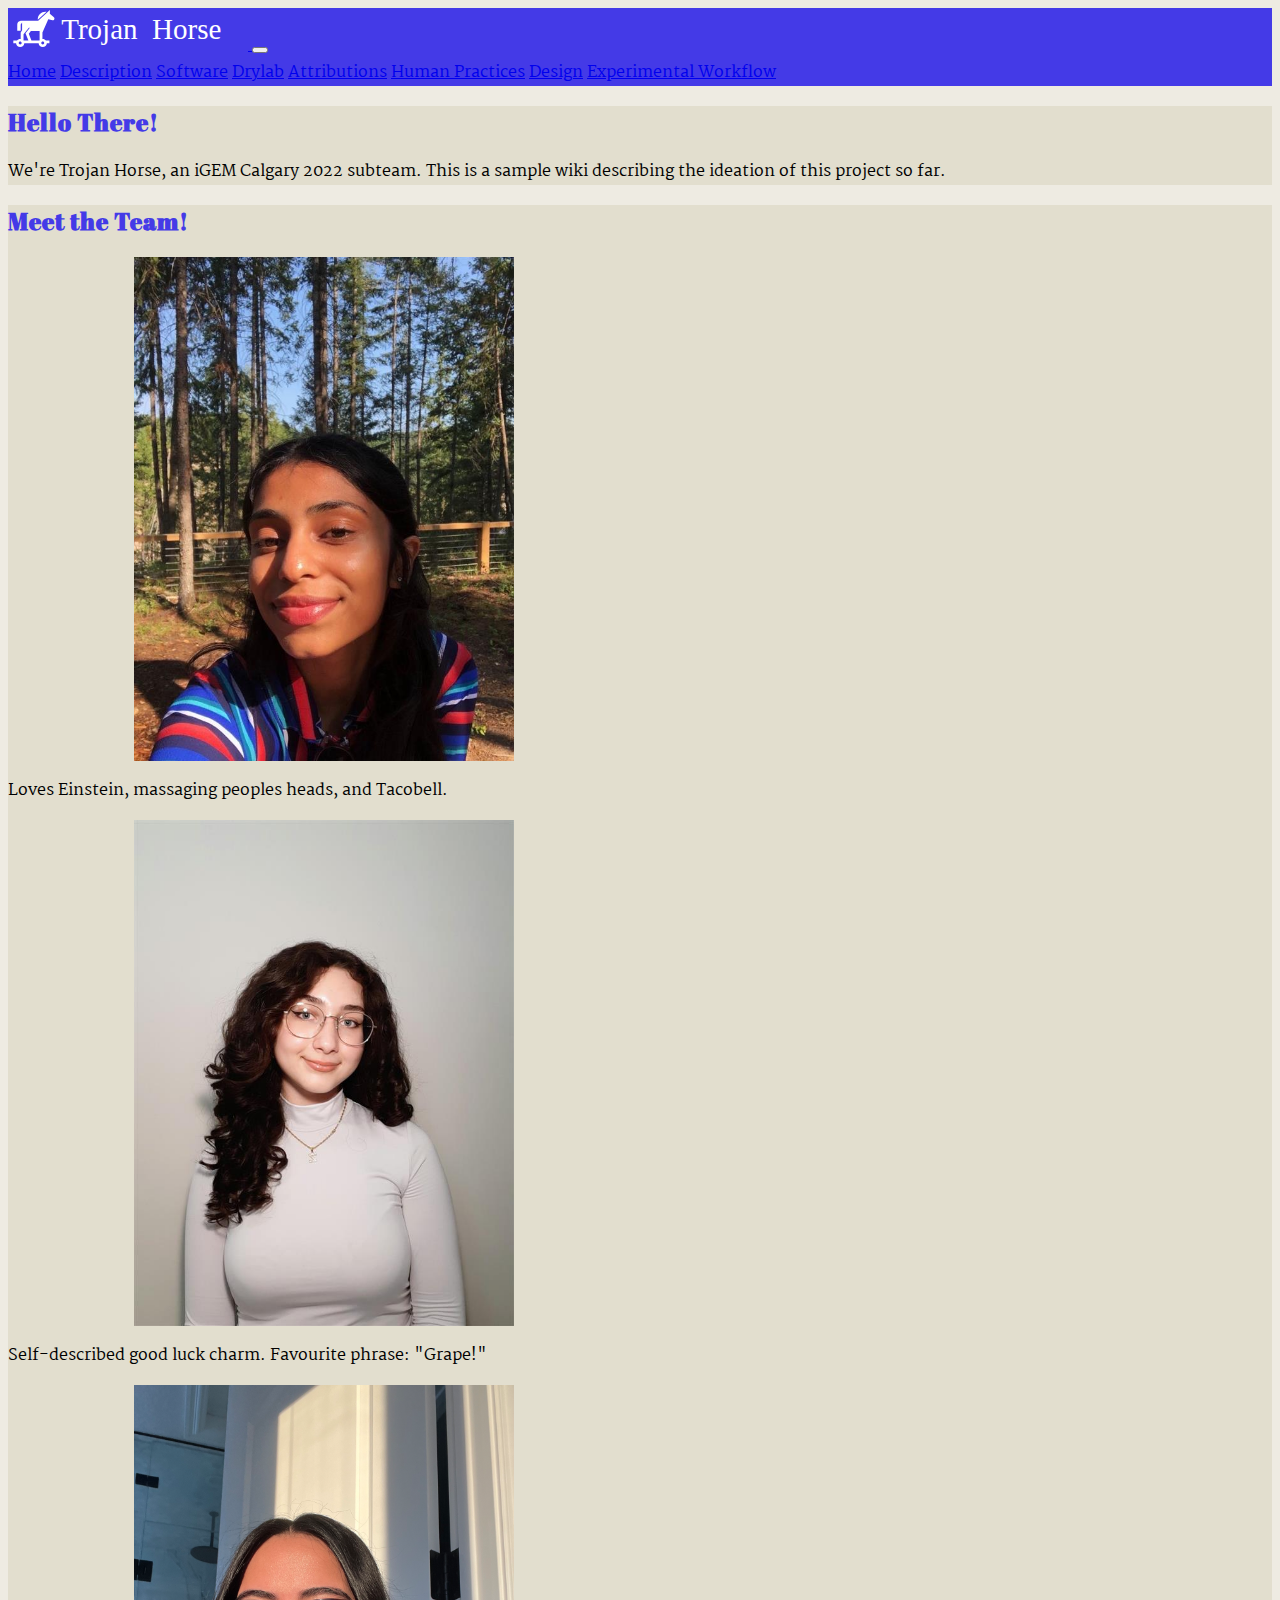
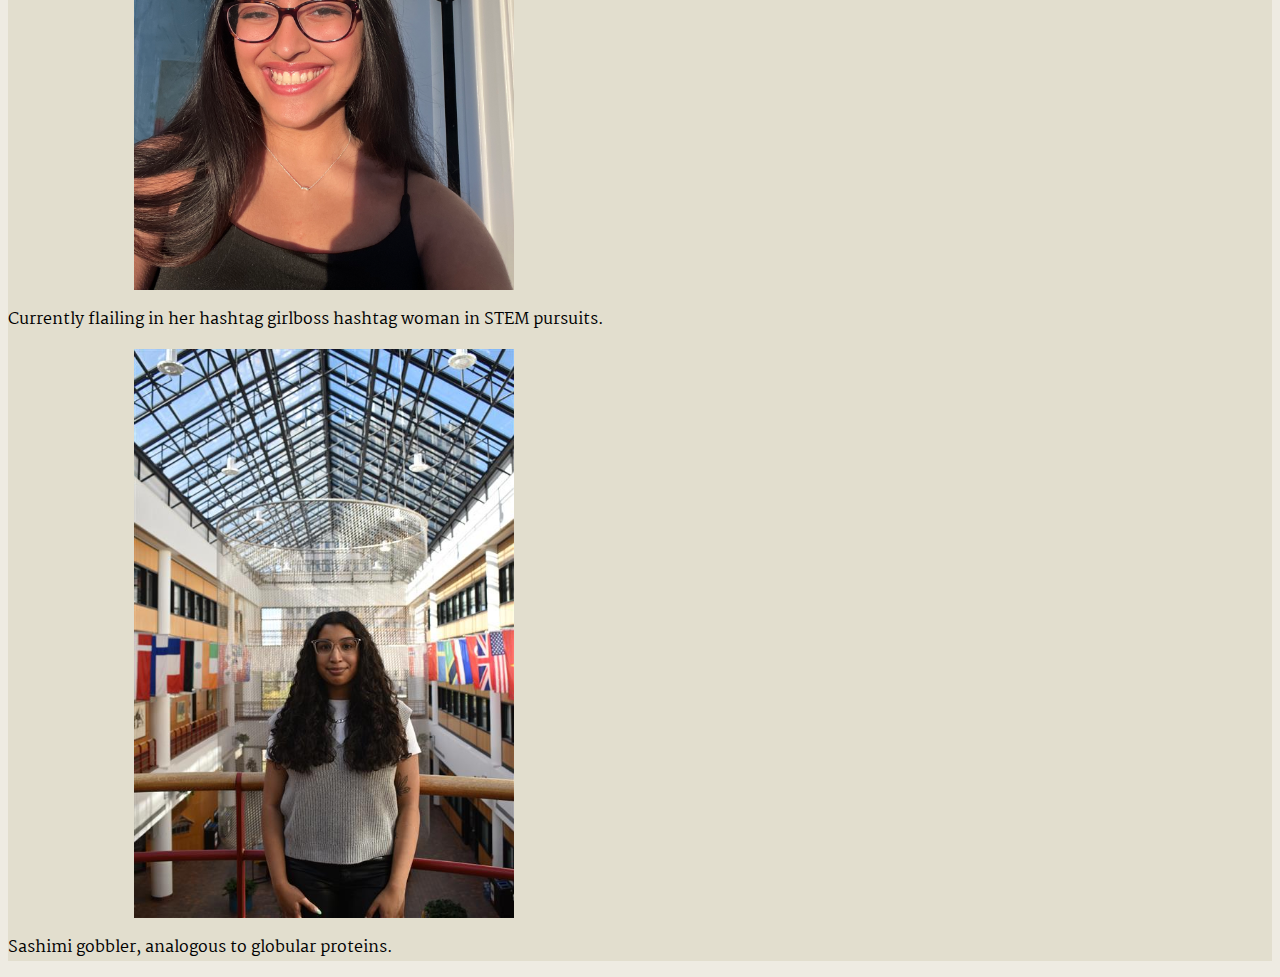
==== index.html @ 1225454e "pls do the thing" ====
<!DOCTYPE html>

<head>
  <!-- Meta information -->
  <meta charset="UTF-8" />
  <meta http-equiv="X-UA-Compatible" content="IE=edge" />
  <meta name="viewport" content="width=device-width, initial-scale=1.0" />

  <!-- JS imports -->
  <!-- JavaScript Bundle with Popper -->
  <script
    src="https://cdn.jsdelivr.net/npm/bootstrap@5.1.3/dist/js/bootstrap.bundle.min.js"
    integrity="sha384-ka7Sk0Gln4gmtz2MlQnikT1wXgYsOg+OMhuP+IlRH9sENBO0LRn5q+8nbTov4+1p"
    crossorigin="anonymous"
  ></script>

  <!-- CSS Imports -->
  <link
    href="https://cdn.jsdelivr.net/npm/bootstrap@5.1.3/dist/css/bootstrap.min.css"
    rel="stylesheet"
    integrity="sha384-1BmE4kWBq78iYhFldvKuhfTAU6auU8tT94WrHftjDbrCEXSU1oBoqyl2QvZ6jIW3"
    crossorigin="anonymous"
  />
  <link rel="preconnect" href="https://fonts.googleapis.com" />
  <link rel="preconnect" href="https://fonts.gstatic.com" crossorigin />
  <link rel="preconnect" href="https://fonts.googleapis.com" />
  <link rel="preconnect" href="https://fonts.gstatic.com" crossorigin />
  <link
    href="https://fonts.googleapis.com/css2?family=Abril+Fatface&family=Martel:wght@200&display=swap"
    rel="stylesheet"
  />
  <link rel="stylesheet" href="mystyle.css" />
  <title>Index</title>
</head>

<body>
  <nav
    class="navbar navbar-expand-lg navbar-dark px-3"
    ,
    style="background-color: #443ae7"
  >
    <a class="navbar-brand" href="index.html">
      <img
        class="navbar-logo"
        src="media/best-logo.svg"
        alt="Trojan Horse Logo"
      />
    </a>
    <button
      class="navbar-toggler"
      type="button"
      data-toggle="collapse"
      data-target="#navbarNavAltMarkup"
      aria-controls="navbarNavAltMarkup"
      aria-expanded="false"
      aria-label="Toggle navigation"
    >
      <span class="navbar-toggler-icon"></span>
    </button>
    <div
      class="collapse navbar-collapse mx-2 text-lowercase regular"
      id="navbarNavAltMarkup"
    >
      <div class="navbar-nav">
        <a class="nav-item nav-link active" href="index.html">Home</a>
        <a class="nav-item nav-link" href="description.html">Description</a>
        <a class="nav-item nav-link" href="software.html">Software</a>
        <a class="nav-item nav-link" href="drylab.html">Drylab</a>
        <a class="nav-item nav-link" href="attributions.html">Attributions</a>
        <a class="nav-item nav-link" href="human-practices.html">Human Practices</a>
        <a class="nav-item nav-link" href="design.html">Design</a>
        <a class="nav-item nav-link" href="workflow.html">Experimental Workflow</a>
      </div>
    </div>
  </nav>

  <div class="container card shadow p-3 mt-3">
    <h2 class="serif">Hello There!</h2>
    <p>
      We're Trojan Horse, an iGEM Calgary 2022 subteam. This is a sample wiki
      describing the ideation of this project so far.
    </p>
  </div>

  <div class="container card shadow p-3 mt-3">
    <h2 class="serif">Meet the Team!</h2>
    <img class="profile"
      src="media/tithi.jpg"
    />
    <p>
      Loves Einstein, massaging peoples heads, and Tacobell.
    </p>
    <img class="profile"
      src="media/zainab.jpg"
    />
    <p>
      Self-described good luck charm. Favourite phrase: "Grape!"
    </p>
    <img class="profile"
      src="media/inara.jpeg"
    />
    <p>
      Currently flailing in her hashtag girlboss hashtag woman in STEM pursuits.
    </p>
    <img class="profile"
      src="media/naureen.jpg"
    />
    <p>
      Sashimi gobbler, analogous to globular proteins.
    </p>
  </div>

  <!-- <nav class="navbar navbar-inverse navbar-fixed-top">
    <div class="container-fluid">
      <div class="navbar-header">
        <a class="navbar-brand" href="#">Trojan Horse</a>
      </div>
      <ul class="nav navbar-nav">
        <li class="active"><a href="#">Home</a></li>
        <li><a href="#">Description</a></li>
        <li><a href="#">Software</a></li>
        <li><a href="#">Drylab</a></li>
        <li><a href="#">Attributions</a></li>
        <li><a href="#">Human Practices</a></li>
        <li><a href="#">Design</a></li>
        <li><a href="#">Experimental Workflow</a></li>
      </ul>
    </div>
  </nav> -->
</body>
---- mystyle.css ----
body {
  background-color: #eeebe2;
  font-family: Martel;
}

h1, h2, h3, h4, h5 {
  color: #443ae7;
  font-family: 'Archivo', sans-serif;
  letter-spacing: 1px
}

.blue {
  color: #443ae7;
}

p {
  /* font-family: 'Abril Fatface'; */
  /* font-size: 40px; */
}

.navbar-logo {
  width: 15rem;
}

.serif {
  font-family: 'Abril Fatface';
  letter-spacing: 1px
}

.regular {
  font-family: 'Martel';
}

.active {
  text-decoration: underline;
}

.card {
  background-color: #e2dece;
  border: none;

}

.btn-group button {
  background-color: #443ae7;
  border: 1px solid white;
  color: white; /* White text */
  padding: 10px 24px;
  cursor: pointer; /* Pointer/hand icon */
  float: left; /* Float the buttons side by side */
}

.btn-group button:not(:last-child) {
  border-right: none; /* Prevent double borders */
}

.resize_fit_center {
    max-width:100%;
    max-height:100%;
    vertical-align: middle;
}

/* Clear floats (clearfix hack) */
.btn-group:after {
  content: "";
  clear: both;
  display: table;
}

/* Add a background color on hover */
.btn-group button:hover {
  background-color: #5a51ea;
}

.center {
  display: block;
  margin-left: auto;
  margin-right: auto;
  width: 50%;
}

.profile {
  display: block;
  margin-left: 10%;
  margin-right: auto;
  width: 30%;
}
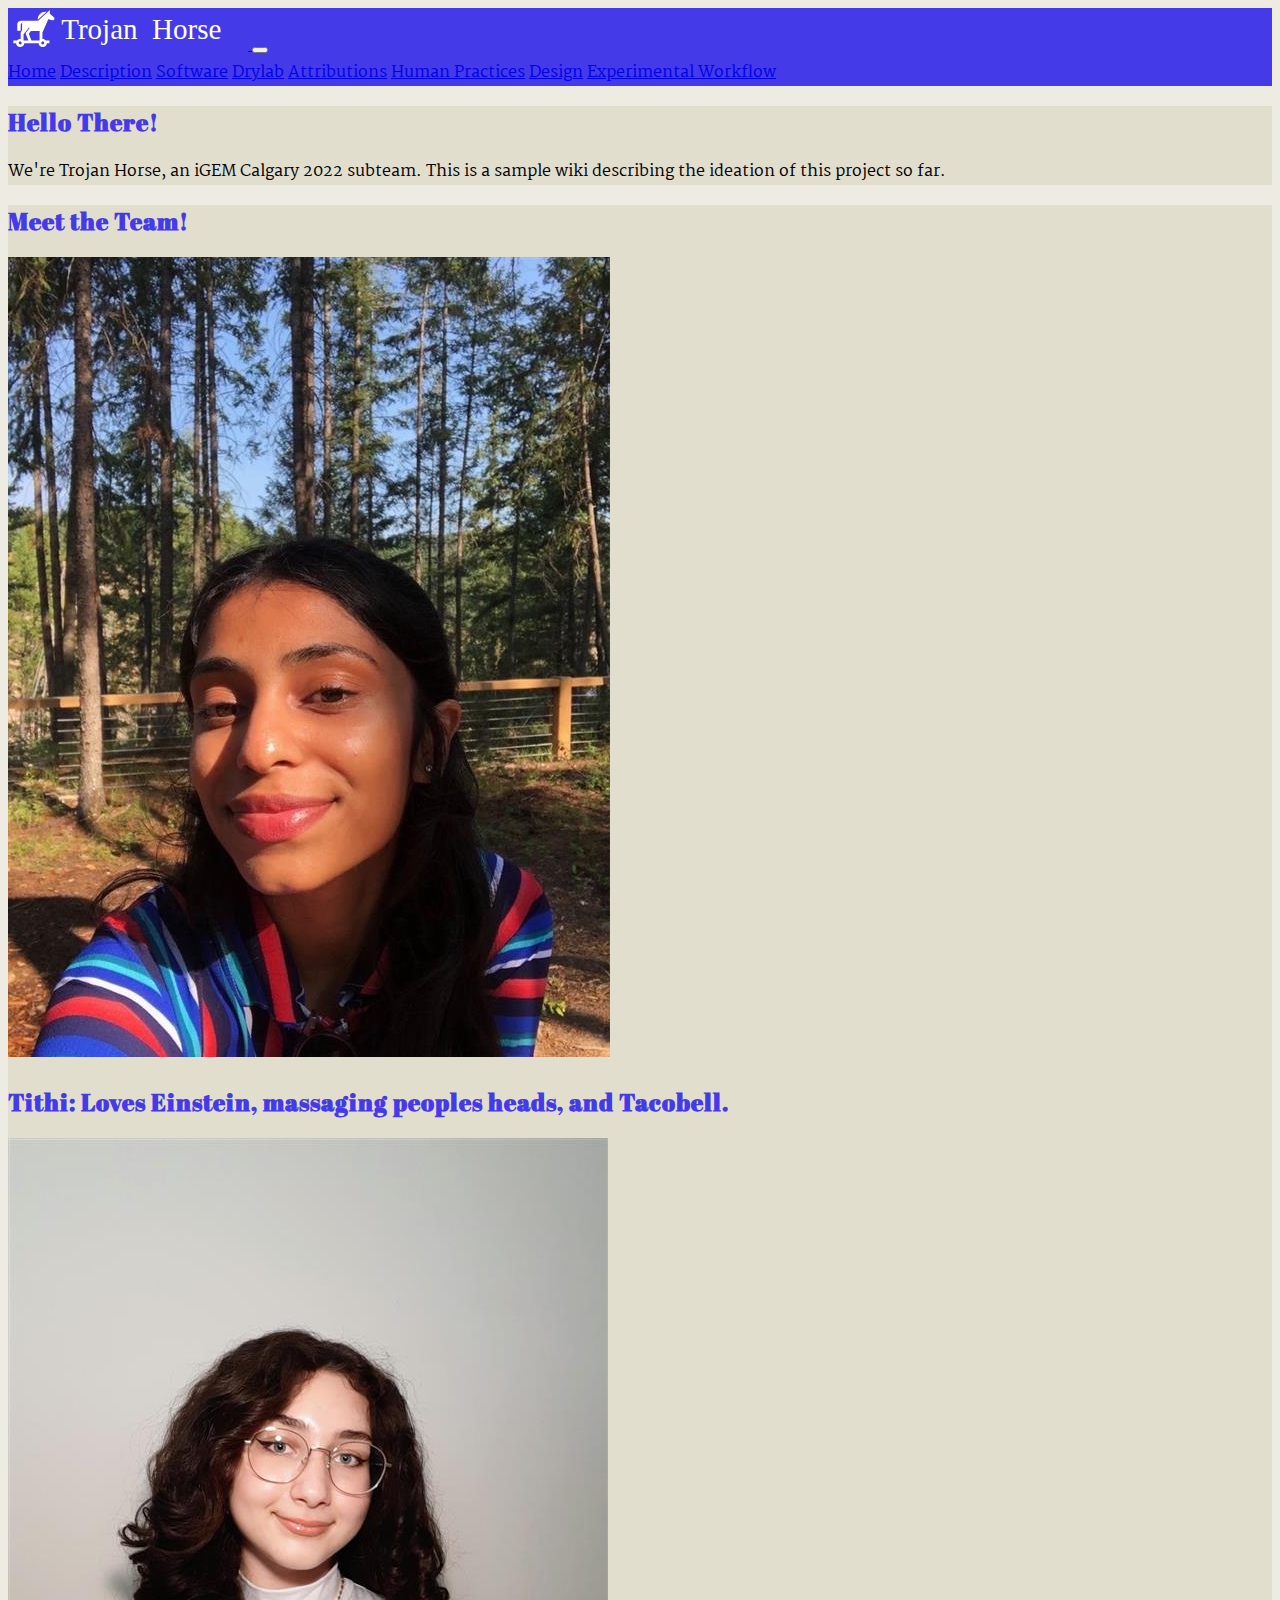
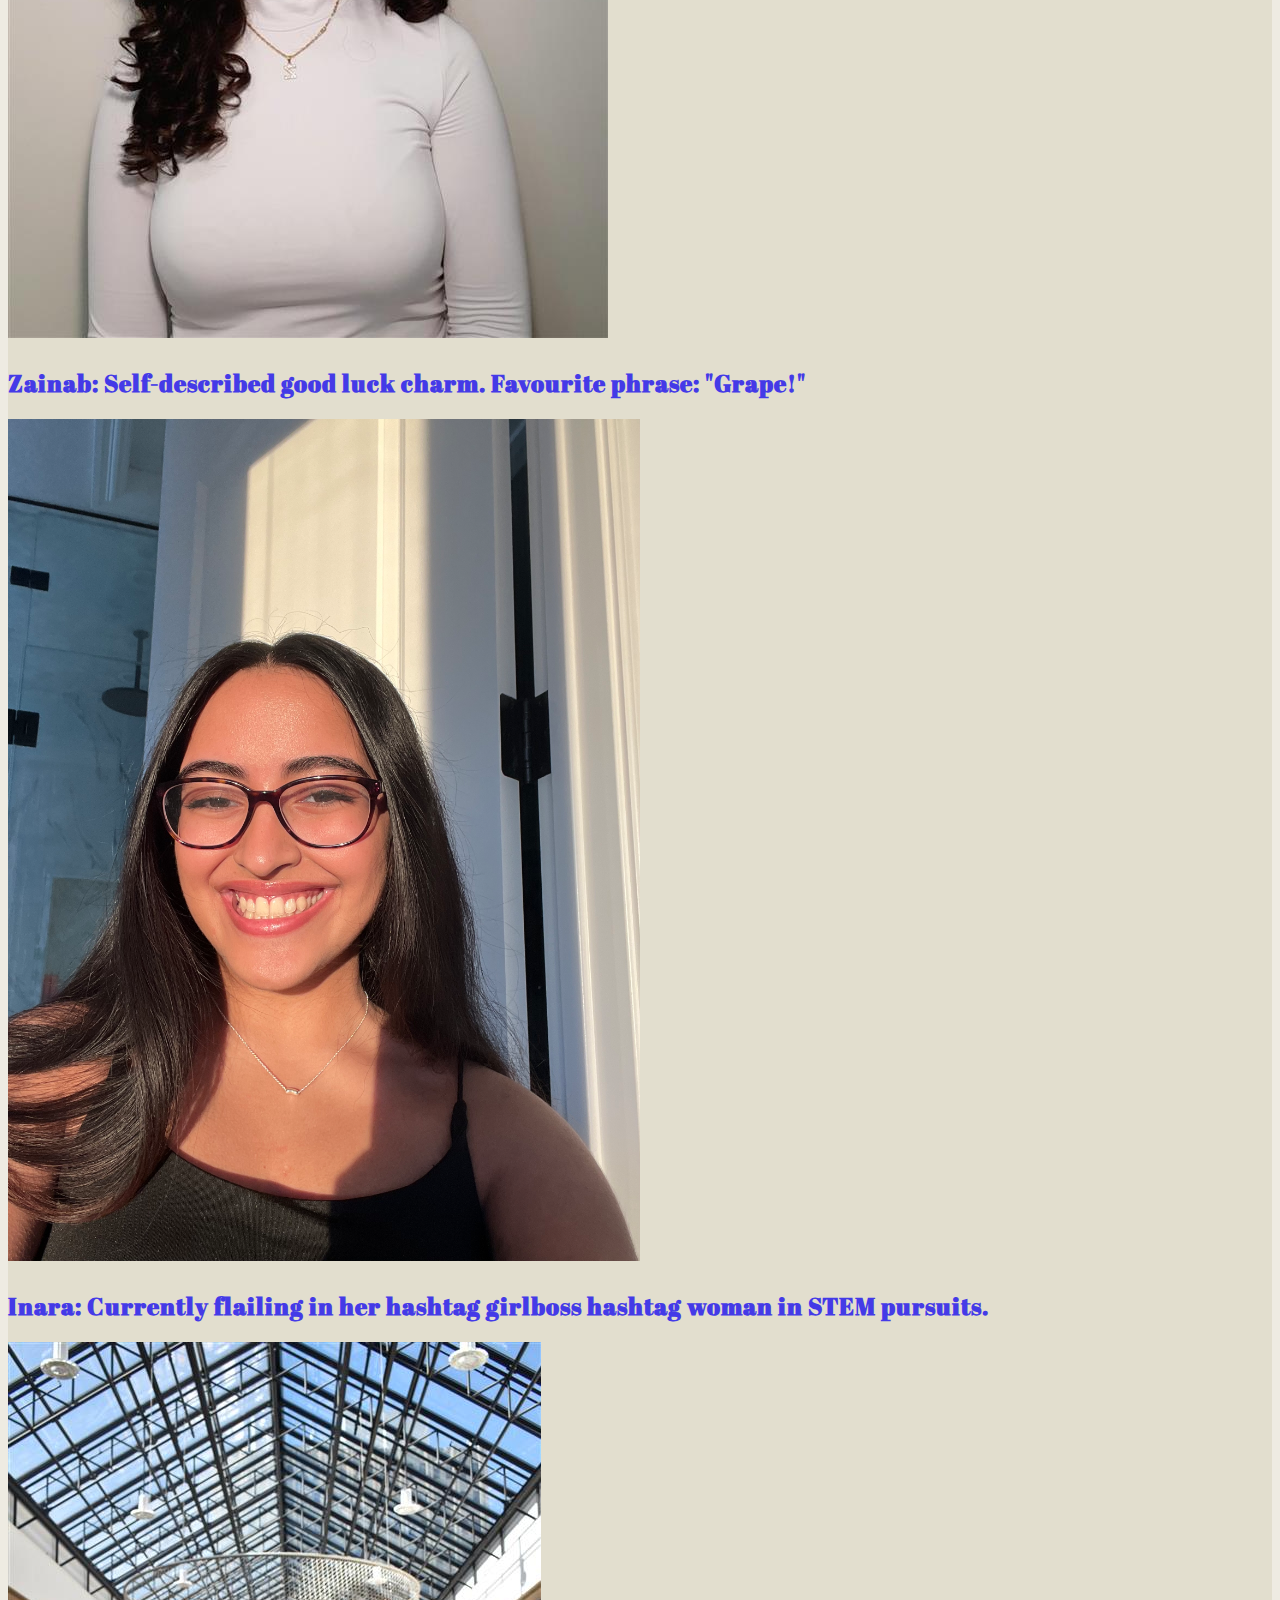
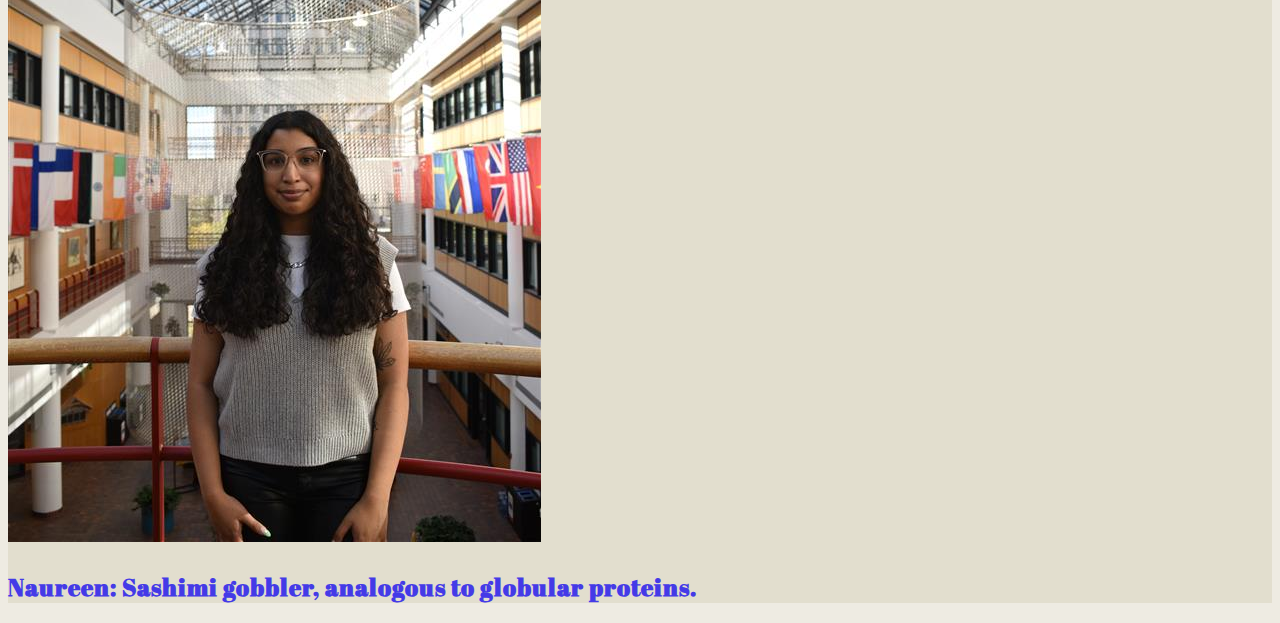
==== commit b559369a: "fixing format" ====
--- a/index.html
+++ b/index.html
@@ -87,27 +87,23 @@
     <img class="profile"
       src="media/tithi.jpg"
     />
-    <p>
-      Loves Einstein, massaging peoples heads, and Tacobell.
-    </p>
+    <h2 class="serif">Tithi: Loves Einstein, massaging peoples heads, and Tacobell.</h2>
+
     <img class="profile"
       src="media/zainab.jpg"
     />
-    <p>
-      Self-described good luck charm. Favourite phrase: "Grape!"
-    </p>
+      <h2 class="serif">Zainab: Self-described good luck charm. Favourite phrase: "Grape!"
+    </h2>
     <img class="profile"
       src="media/inara.jpeg"
     />
-    <p>
-      Currently flailing in her hashtag girlboss hashtag woman in STEM pursuits.
-    </p>
+    <h2 class="serif">Inara: Currently flailing in her hashtag girlboss hashtag woman in STEM pursuits.
+    </h2>
     <img class="profile"
       src="media/naureen.jpg"
     />
-    <p>
-      Sashimi gobbler, analogous to globular proteins.
-    </p>
+    <h2 class="serif"> Naureen: Sashimi gobbler, analogous to globular proteins.
+  </h2>
   </div>
 
   <!-- <nav class="navbar navbar-inverse navbar-fixed-top">
--- a/mystyle.css
+++ b/mystyle.css
@@ -80,8 +80,7 @@
 }
 
 .profile {
-  display: block;
-  margin-left: 10%;
-  margin-right: auto;
-  width: 30%;
+    max-width:50%;
+    max-height:50%;
+    vertical-align: left;
 }
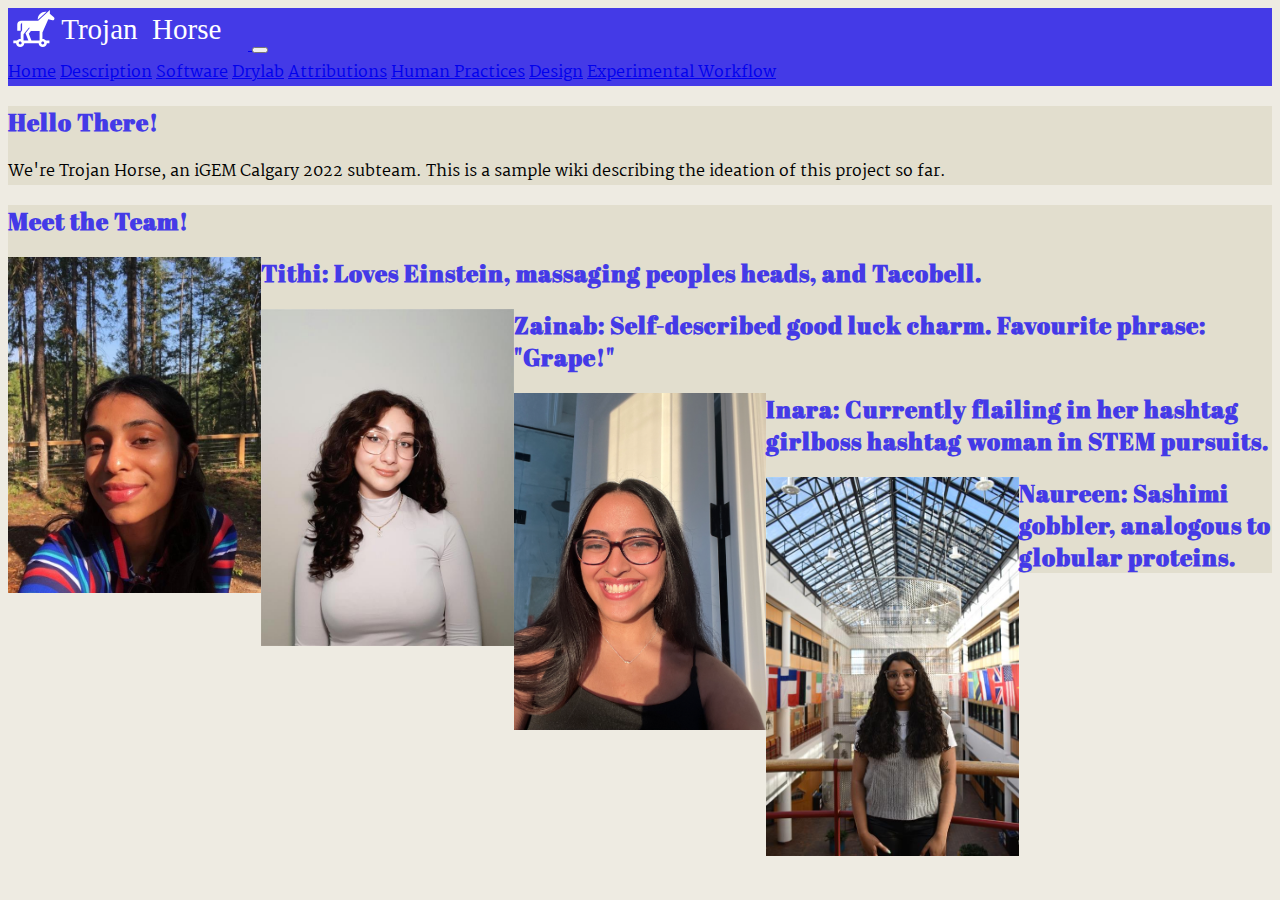
==== commit 3e36f7ba: "pls work" ====
--- a/index.html
+++ b/index.html
@@ -84,7 +84,7 @@
 
   <div class="container card shadow p-3 mt-3">
     <h2 class="serif">Meet the Team!</h2>
-    <img class="profile"
+    <img class="profile" float: left
       src="media/tithi.jpg"
     />
     <h2 class="serif">Tithi: Loves Einstein, massaging peoples heads, and Tacobell.</h2>
--- a/mystyle.css
+++ b/mystyle.css
@@ -80,7 +80,10 @@
 }
 
 .profile {
-    max-width:50%;
-    max-height:50%;
-    vertical-align: left;
+    max-width:20%;
+    max-height:20%;
+    margin-left: auto;
+    margin-right: auto;
+    width: 30%;
+    float:left;
 }
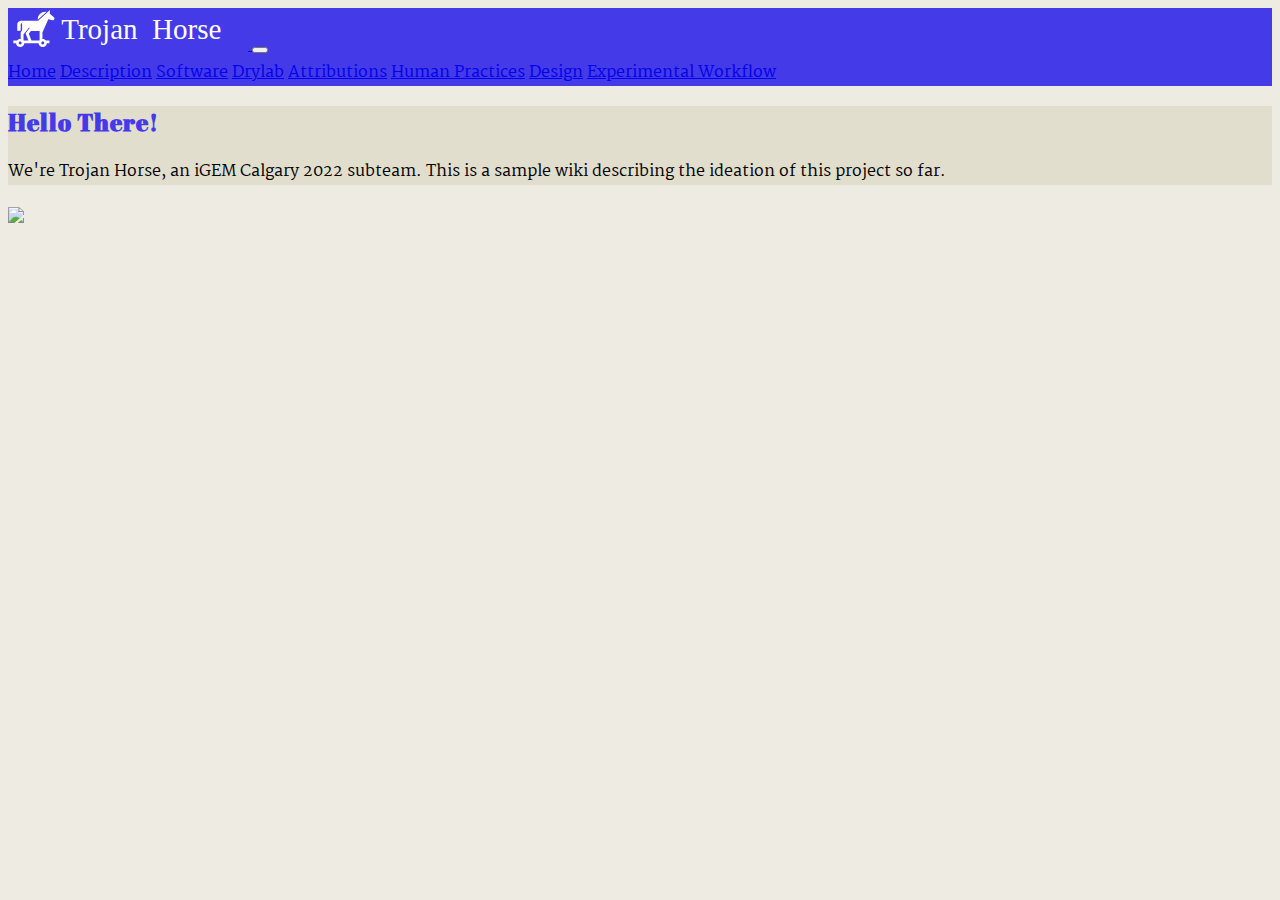
==== commit f7caa163: "no more mtt" ====
--- a/index.html
+++ b/index.html
@@ -82,30 +82,9 @@
     </p>
   </div>
 
-  <div class="container card shadow p-3 mt-3">
-    <h2 class="serif">Meet the Team!</h2>
-    <img class="profile" float: left
-      src="media/tithi.jpg"
-    />
-    <h2 class="serif">Tithi: Loves Einstein, massaging peoples heads, and Tacobell.</h2>
-
-    <img class="profile"
-      src="media/zainab.jpg"
-    />
-      <h2 class="serif">Zainab: Self-described good luck charm. Favourite phrase: "Grape!"
-    </h2>
-    <img class="profile"
-      src="media/inara.jpeg"
-    />
-    <h2 class="serif">Inara: Currently flailing in her hashtag girlboss hashtag woman in STEM pursuits.
-    </h2>
-    <img class="profile"
-      src="media/naureen.jpg"
-    />
-    <h2 class="serif"> Naureen: Sashimi gobbler, analogous to globular proteins.
-  </h2>
-  </div>
-
+  <img class="resize_fit_center"
+    src="media/best-logo.png"
+  />
   <!-- <nav class="navbar navbar-inverse navbar-fixed-top">
     <div class="container-fluid">
       <div class="navbar-header">
--- a/mystyle.css
+++ b/mystyle.css
@@ -82,8 +82,13 @@
 .profile {
     max-width:20%;
     max-height:20%;
-    margin-left: auto;
-    margin-right: auto;
     width: 30%;
     float:left;
 }
+
+.portrait {
+  display: block;
+  margin-left: auto;
+  margin-right: auto;
+  width: 30%;
+}
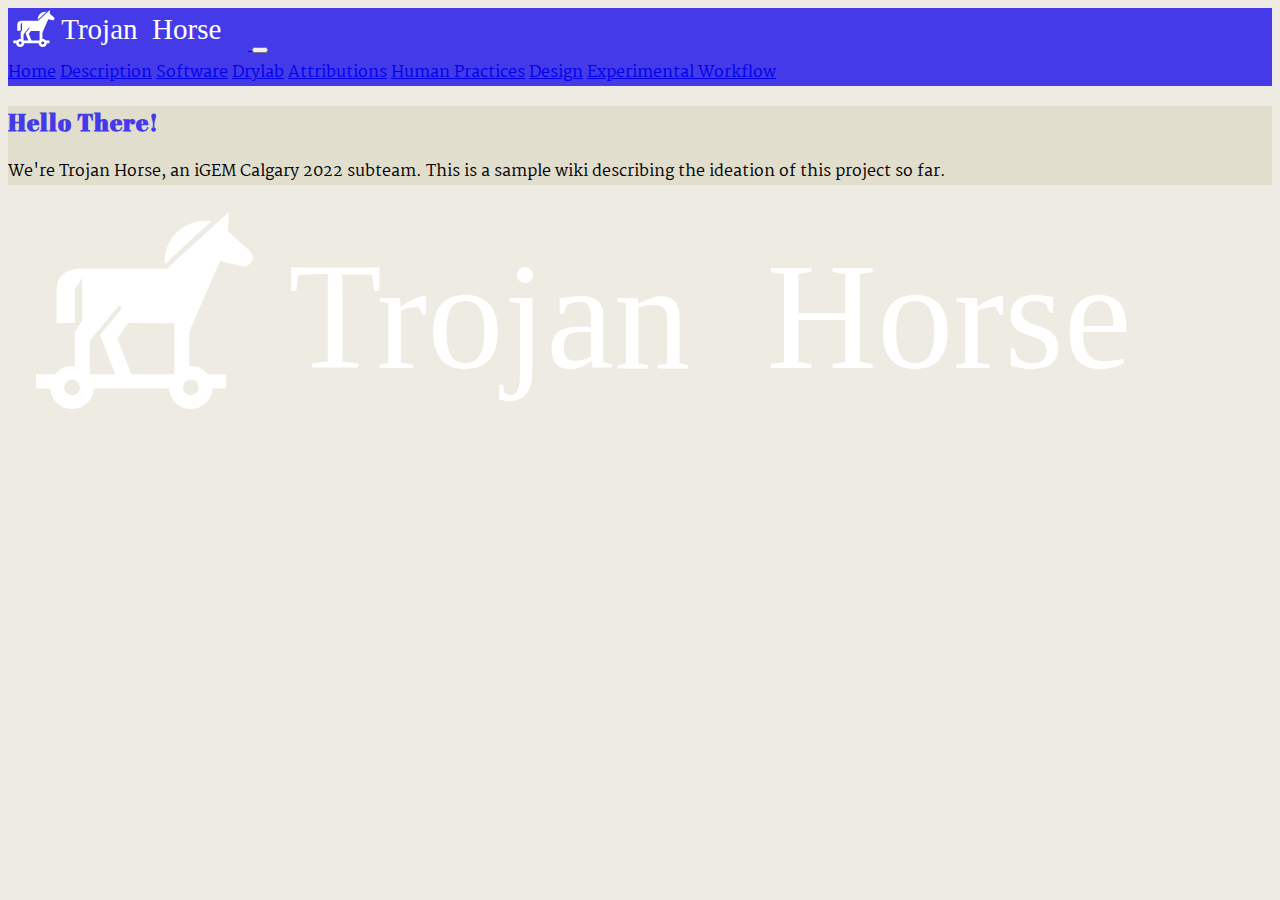
==== commit 55b5405f: "wrogn extsnetion" ====
--- a/index.html
+++ b/index.html
@@ -83,7 +83,7 @@
   </div>
 
   <img class="resize_fit_center"
-    src="media/best-logo.png"
+    src="media/best-logo.svg"
   />
   <!-- <nav class="navbar navbar-inverse navbar-fixed-top">
     <div class="container-fluid">
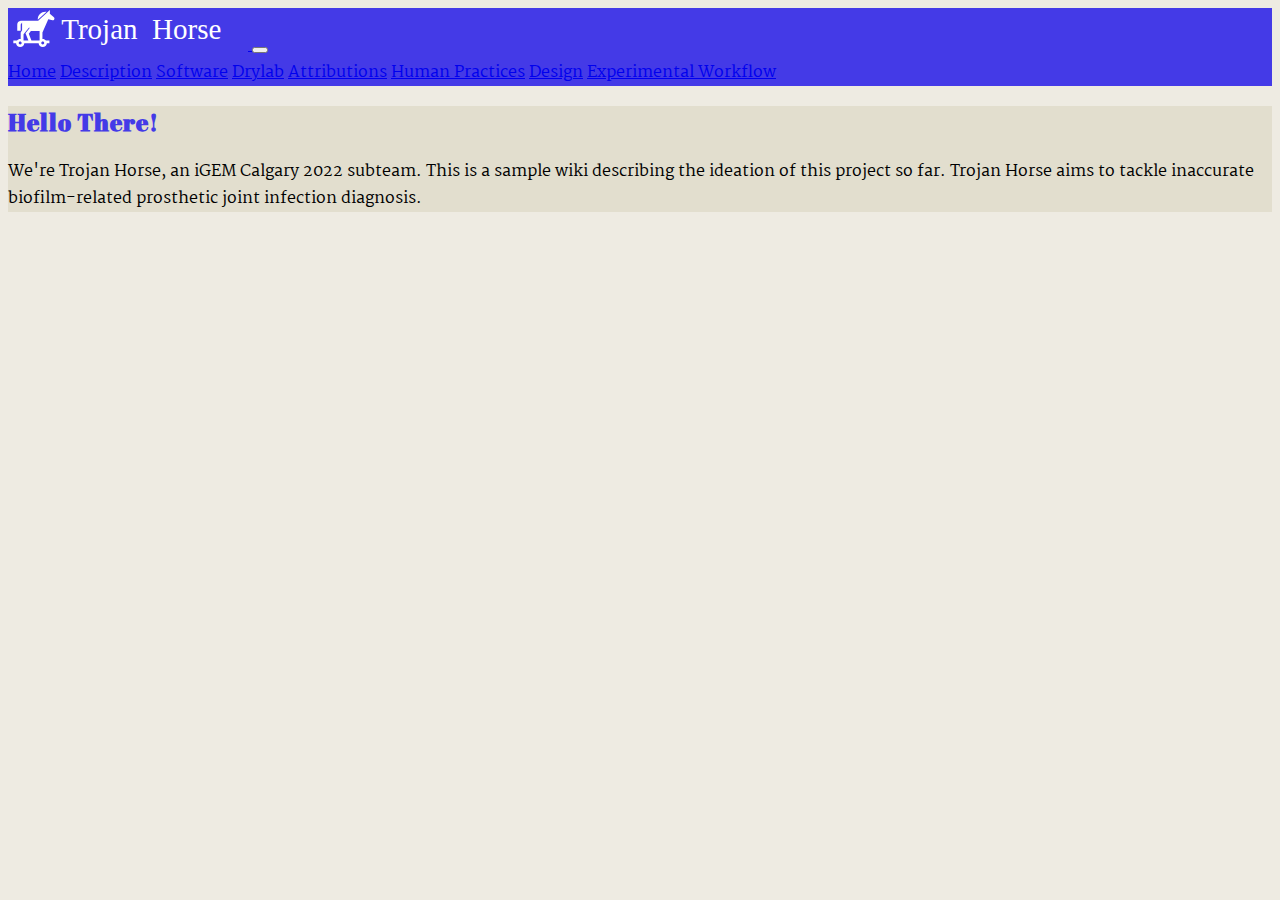
==== commit f1edd268: "tea" ====
--- a/index.html
+++ b/index.html
@@ -78,13 +78,12 @@
     <h2 class="serif">Hello There!</h2>
     <p>
       We're Trojan Horse, an iGEM Calgary 2022 subteam. This is a sample wiki
-      describing the ideation of this project so far.
+      describing the ideation of this project so far. Trojan Horse aims to tackle
+      inaccurate biofilm-related prosthetic joint infection diagnosis. 
     </p>
   </div>
 
-  <img class="resize_fit_center"
-    src="media/best-logo.svg"
-  />
+
   <!-- <nav class="navbar navbar-inverse navbar-fixed-top">
     <div class="container-fluid">
       <div class="navbar-header">
--- a/mystyle.css
+++ b/mystyle.css
@@ -92,3 +92,6 @@
   margin-right: auto;
   width: 30%;
 }
+
+.filter-blue{
+       filter: invert(38%) sepia(100%) saturate(7496%) hue-rotate(246deg) brightness(95%) contrast(91%);
